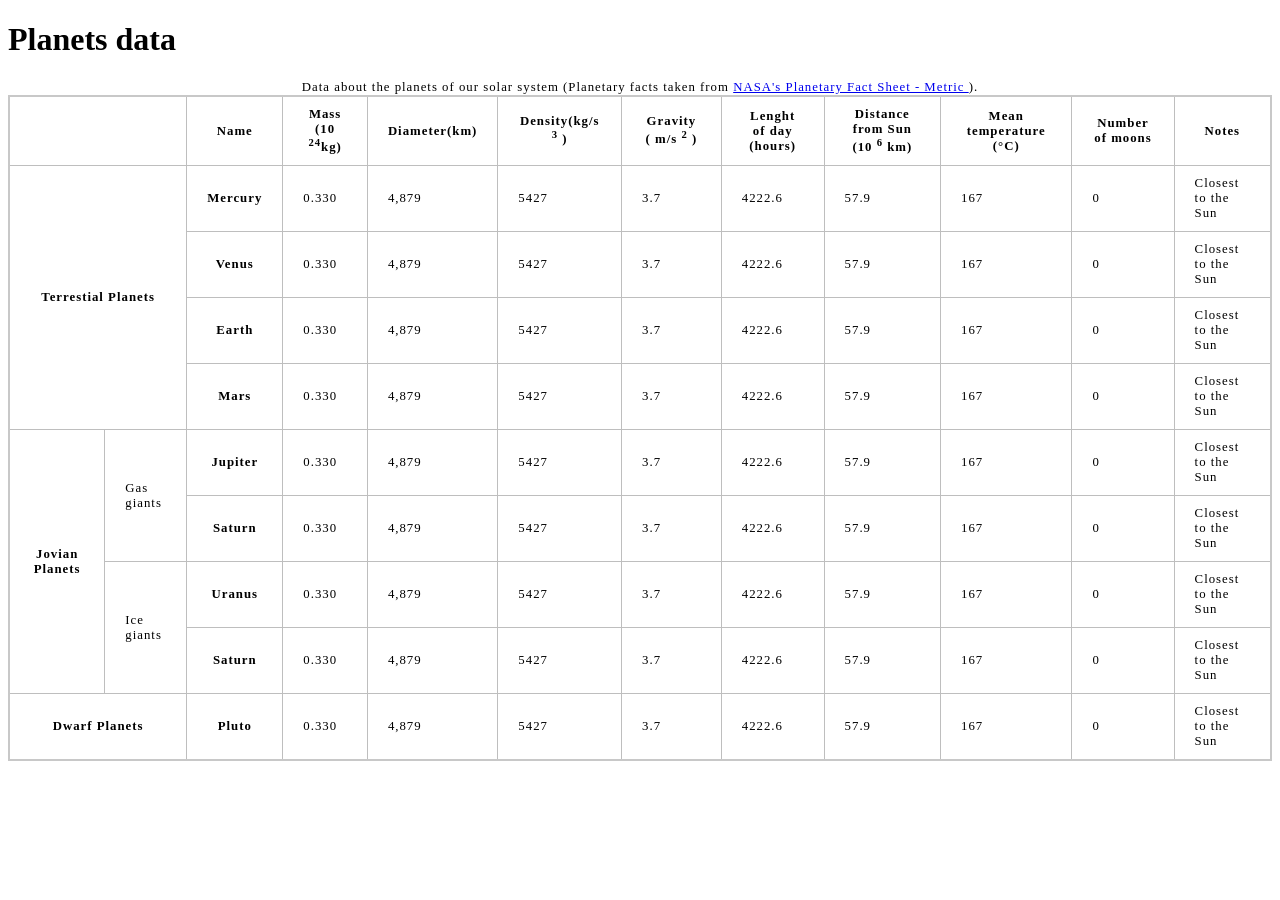
==== Challenge/index.html @ 8594214e "add format" ====
<!DOCTYPE html>
<html lang="en">
<head>
    <meta charset="UTF-8">
    <meta name="viewport" content="width=device-width, initial-scale=1.0">
    <link rel="stylesheet" href="style.css">
    <title>Document</title>
</head>
<body>
    <div class="container">
        <table>
            <h1>Planets data</h1>
            <caption>
                Data about the planets of our solar system (Planetary facts taken from 
                <a href="https://nssdc.gsfc.nasa.gov/planetary/factsheet/" target="_blank" rel="noopener noreferrer">
                    NASA's Planetary Fact Sheet - Metric
                </a>).
            </caption>
            <colgroup>
            <col>
            <col class="name">
            <col class="mass">
            <col class="diameter">
            <col class="density">
            <col class="gravity">
            <col class="length">
            <col class="distance">
            <col class="mean">
            <col class="number">
            <col class="naotes">
            </colgroup>
            <tr>
              <td scope="col" colspan="2">&nbsp;</td>
              <th>Name</th>
              <th>Mass (10 <sup>24</sup>kg) </th>
              <th>Diameter(km)</th>
              <th> Density(kg/s <sup>3</sup> )</th>
              <th>Gravity ( m/s <sup>2</sup> )</th>
              <th>Lenght of day (hours)</th>
              <th>Distance from Sun (10 <sup> 6</sup> km)</th>
              <th>Mean temperature (°C)</th>
              <th>Number of moons</th>
              <th>Notes</th>
            </tr>
            <tr>
                <th scope="row" rowspan="4" colspan="2"> Terrestial Planets</th>
                <th scope="row">Mercury</th>
                <td scope="row" class="third">0.330</td>
                <td scope="row">4,879</td>
                <td scope="row" class="third" >5427</td>
                <td scope="row" class="third" >3.7</td>
                <td scope="row" class="third" >4222.6</td>
                <td scope="row" class="third" >57.9</td>
                <td scope="row" class="third" >167</td>
                <td scope="row" class="third" >0</td>
                <td scope="row" class="third" >Closest to the Sun</td>
            </tr>
            <tr>
                <th scope="row">Venus</th>
                <td scope="row" class="third">0.330</td>
                <td scope="row">4,879</td>
                <td scope="row" class="third" >5427</td>
                <td scope="row" class="third" >3.7</td>
                <td scope="row" class="third" >4222.6</td>
                <td scope="row" class="third" >57.9</td>
                <td scope="row" class="third" >167</td>
                <td scope="row" class="third" >0</td>
                <td scope="row" class="third" >Closest to the Sun</td>
            </tr>
            <tr>
                <th scope="row">Earth</th>
                <td scope="row" class="third">0.330</td>
                <td scope="row">4,879</td>
                <td scope="row" class="third" >5427</td>
                <td scope="row" class="third" >3.7</td>
                <td scope="row" class="third" >4222.6</td>
                <td scope="row" class="third" >57.9</td>
                <td scope="row" class="third" >167</td>
                <td scope="row" class="third" >0</td>
                <td scope="row" class="third" >Closest to the Sun</td>
            </tr>
            <tr>
                <th scope="row">Mars</th>
                <td scope="row" class="third">0.330</td>
                <td scope="row">4,879</td>
                <td scope="row" class="third" >5427</td>
                <td scope="row" class="third" >3.7</td>
                <td scope="row" class="third" >4222.6</td>
                <td scope="row" class="third" >57.9</td>
                <td scope="row" class="third" >167</td>
                <td scope="row" class="third" >0</td>
                <td scope="row" class="third" >Closest to the Sun</td>
            </tr>   
                  
             
     
            <tr>

                <tr>
                    <tr>
                        <th rowspan="4">Jovian Planets</th>
                        <td rowspan="2">Gas giants</td>
                        <th scope="row">Jupiter</th>
                        <td scope="row" class="third">0.330</td>
                        <td scope="row">4,879</td>
                        <td scope="row" class="third" >5427</td>
                        <td scope="row" class="third" >3.7</td>
                        <td scope="row" class="third" >4222.6</td>
                        <td scope="row" class="third" >57.9</td>
                        <td scope="row" class="third" >167</td>
                        <td scope="row" class="third" >0</td>
                        <td scope="row" class="third" >Closest to the Sun</td>
                        <tr>
                        <th scope="row">Saturn</th>
                        <td scope="row" class="third">0.330</td>
                        <td scope="row">4,879</td>
                        <td scope="row" class="third" >5427</td>
                        <td scope="row" class="third" >3.7</td>
                        <td scope="row" class="third" >4222.6</td>
                        <td scope="row" class="third" >57.9</td>
                        <td scope="row" class="third" >167</td>
                        <td scope="row" class="third" >0</td>
                        <td scope="row" class="third" >Closest to the Sun</td>
                        </tr>
                    </tr>
                    <tr>
                        <td rowspan="2">Ice giants</td>
                        <th scope="row">Uranus</th>
                        <td scope="row" class="third">0.330</td>
                        <td scope="row">4,879</td>
                        <td scope="row" class="third" >5427</td>
                        <td scope="row" class="third" >3.7</td>
                        <td scope="row" class="third" >4222.6</td>
                        <td scope="row" class="third" >57.9</td>
                        <td scope="row" class="third" >167</td>
                        <td scope="row" class="third" >0</td>
                        <td scope="row" class="third" >Closest to the Sun</td>
                        <tr>
                            <th scope="row">Saturn</th>
                            <td scope="row" class="third">0.330</td>
                            <td scope="row">4,879</td>
                            <td scope="row" class="third" >5427</td>
                            <td scope="row" class="third" >3.7</td>
                            <td scope="row" class="third" >4222.6</td>
                            <td scope="row" class="third" >57.9</td>
                            <td scope="row" class="third" >167</td>
                            <td scope="row" class="third" >0</td>
                            <td scope="row" class="third" >Closest to the Sun</td>
                            </tr>
                    </tr>
                    <tr>
                        <th colspan="2">Dwarf Planets</th>

                        <th scope="row">Pluto</th>
                        <td scope="row" class="third">0.330</td>
                        <td scope="row">4,879</td>
                        <td scope="row" class="third" >5427</td>
                        <td scope="row" class="third" >3.7</td>
                        <td scope="row" class="third" >4222.6</td>
                        <td scope="row" class="third" >57.9</td>
                        <td scope="row" class="third" >167</td>
                        <td scope="row" class="third" >0</td>
                        <td scope="row" class="third" >Closest to the Sun</td>
                      </tr>
                    
            </tr>    
                  </table>
    </div>
</body>
</html>
---- Challenge/style.css ----
.container{
    width: 100%;
    height: 100%;
}

table {
    border-collapse: collapse;
    border: 2px solid rgb(200,200,200);
    letter-spacing: 1px;
    font-size: 0.8rem;
   }
   td,
   th {
    border: 1px solid rgb(190,190,190);
    padding: 10px 20px;
   }
.stack{
    display: flex; justify-content: center;
}
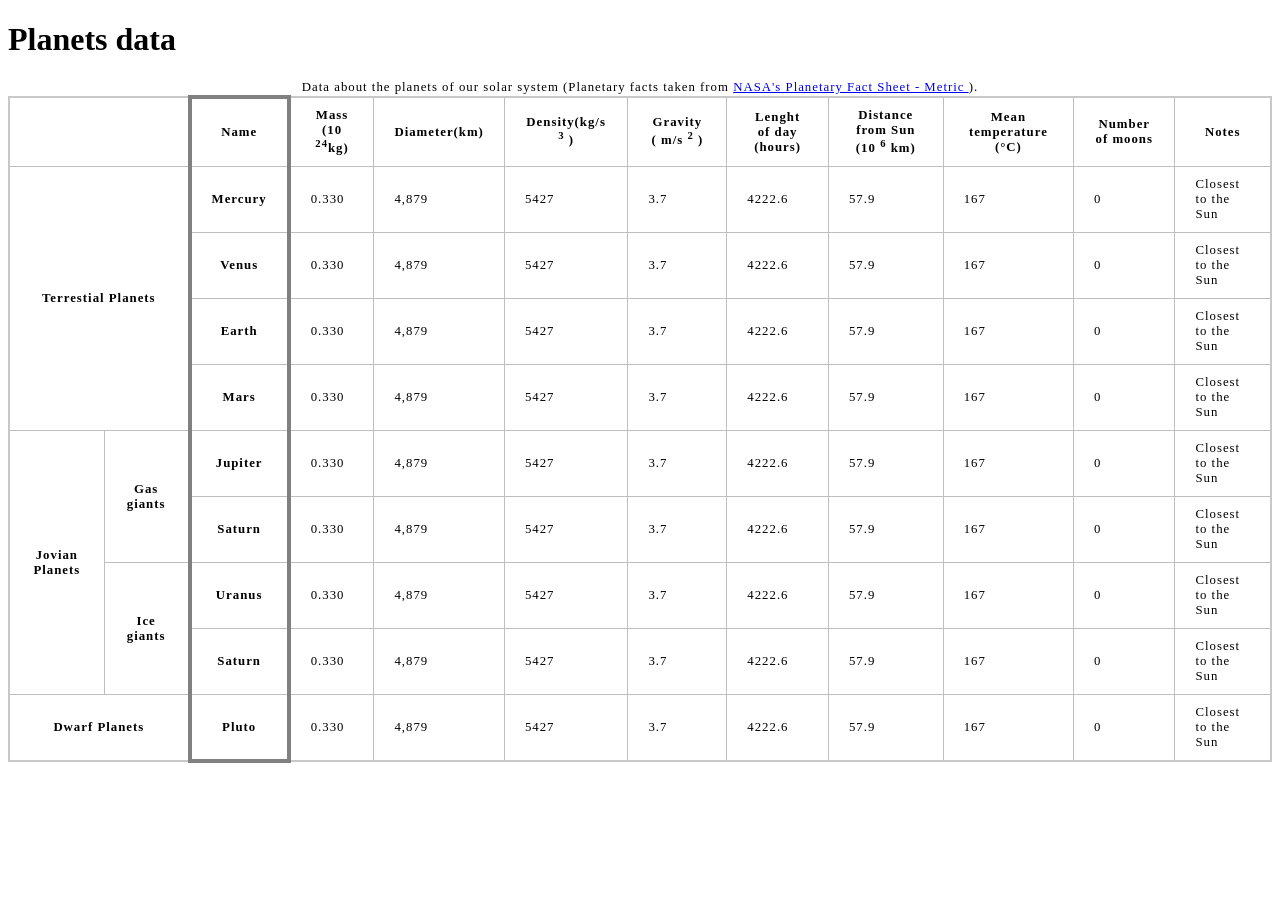
==== commit 7e811d93: "add border to second column" ====
--- a/Challenge/index.html
+++ b/Challenge/index.html
@@ -99,7 +99,7 @@
                 <tr>
                     <tr>
                         <th rowspan="4">Jovian Planets</th>
-                        <td rowspan="2">Gas giants</td>
+                        <th rowspan="2">Gas giants</th>
                         <th scope="row">Jupiter</th>
                         <td scope="row" class="third">0.330</td>
                         <td scope="row">4,879</td>
@@ -124,7 +124,7 @@
                         </tr>
                     </tr>
                     <tr>
-                        <td rowspan="2">Ice giants</td>
+                        <th rowspan="2">Ice giants</th>
                         <th scope="row">Uranus</th>
                         <td scope="row" class="third">0.330</td>
                         <td scope="row">4,879</td>
--- a/Challenge/style.css
+++ b/Challenge/style.css
@@ -16,4 +16,7 @@
    }
 .stack{
     display: flex; justify-content: center;
-}   +}   
+.mass{
+    border: 4px solid grey;
+}
